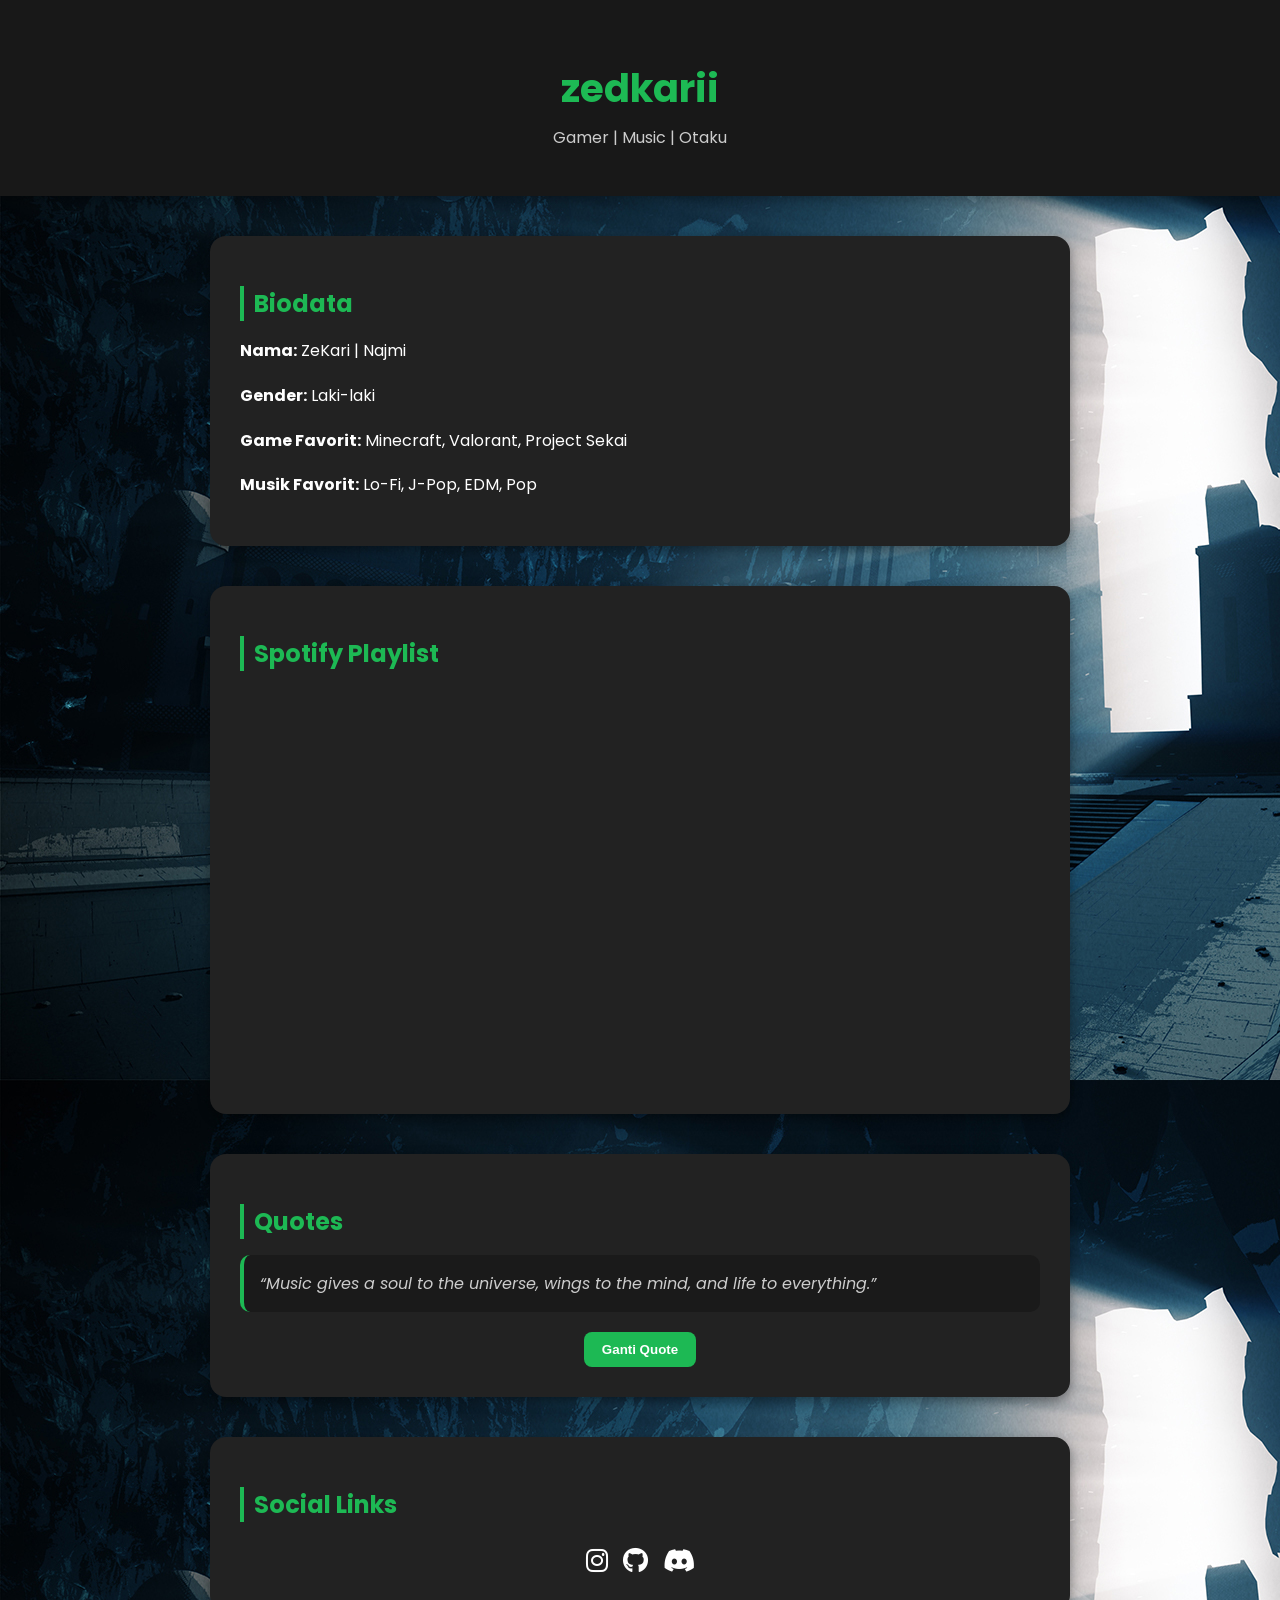
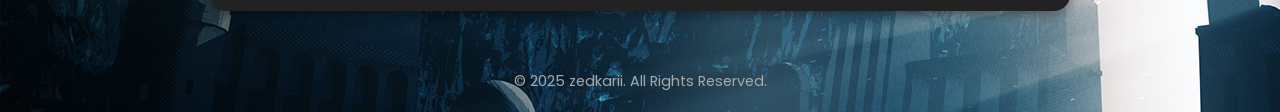
==== index.html @ 0daae93f "initial commit" ====
<!DOCTYPE html>
<html lang="id">
<head>
  <meta charset="UTF-8" />
  <meta name="viewport" content="width=device-width, initial-scale=1.0">
  <title>About Me - zedkarii</title>
  <link rel="stylesheet" href="style.css">
  <link rel="icon" type="image/x-icon" href="favicon.ico">
  <link rel="stylesheet" href="https://cdnjs.cloudflare.com/ajax/libs/font-awesome/6.6.0/css/all.min.css">
</head>
<body>
  <header>
    <h1>zedkarii</h1>
    <p>Gamer | Music | Otaku</p>
  </header>

  <section id="biodata">
    <h2>Biodata</h2>
    <div class="info">
      <p><strong>Nama:</strong> ZeKari | Najmi</p>
      <p><strong>Gender:</strong> Laki-laki</p>
      <p><strong>Game Favorit:</strong> Minecraft, Valorant, Project Sekai</p>
      <p><strong>Musik Favorit:</strong> Lo-Fi, J-Pop, EDM, Pop</p>
    </div>
  </section>

  <section id="spotify">
    <h2>Spotify Playlist</h2>
    <iframe style="border-radius:12px" 
      src="https://open.spotify.com/embed/playlist/1NXN0kEjxLQ2CAGjPa9HG4?utm_source=generator" 
      allow="autoplay; clipboard-write; encrypted-media; fullscreen; picture-in-picture" loading="lazy">
    </iframe>
  </section>

  <section id="quotes">
    <h2>Quotes</h2>
    <div class="quote-box" id="quoteBox">
      “Music gives a soul to the universe, wings to the mind, and life to everything.”
    </div>
    <button id="quoteBtn">Ganti Quote</button>
  </section>

  <section id="socials">
    <h2>Social Links</h2>
    <div class="socials">
      <a href="https://instagram.com/naj_sixth" target="_blank"><i class="fa-brands fa-instagram"></i></a>
      <a href="https://github.com/zedkarii" target="_blank"><i class="fa-brands fa-github"></i></a>
      <a href="https://discord.gg/r2uyN2M6KC" target="_blank"><i class="fa-brands fa-discord"></i></a>
    </div>
  </section>

  <footer>
    © 2025 zedkarii. All Rights Reserved.
  </footer>

  <script src="script.js"></script>
</body>
</html>
---- style.css ----
@import url('https://fonts.googleapis.com/css2?family=Poppins:wght@300;500;700&display=swap');

body {
  font-family: 'Poppins', sans-serif;
  background-image: url("background-img.jpg");
  color: #fff;
  margin: 0;
  padding: 0;
}

header {
  text-align: center;
  padding: 60px 20px 30px;
  background: #181818;
  box-shadow: 0 4px 12px rgba(0,0,0,0.3);
}

header h1 {
  font-size: 2.4rem;
  margin: 0;
  color: #1DB954;
}

header p {
  color: #ccc;
  margin-top: 8px;
  font-size: 1rem;
}

section {
  max-width: 800px;
  margin: 40px auto;
  background: #222;
  border-radius: 16px;
  padding: 30px;
  box-shadow: 0 4px 12px rgba(0,0,0,0.4);
}

h2 {
  color: #1DB954;
  border-left: 4px solid #1DB954;
  padding-left: 10px;
  margin-bottom: 16px;
}

.info {
  line-height: 1.8;
}

iframe {
  width: 100%;
  height: 380px;
  border-radius: 12px;
  border: none;
  margin-top: 10px;
}

.socials {
  display: flex;
  justify-content: center;
  gap: 15px;
  margin-top: 20px;
}

.socials a {
  color: white;
  font-size: 1.6rem;
  transition: color 0.3s;
}

.socials a:hover {
  color: #1DB954;
}

footer {
  text-align: center;
  padding: 20px;
  color: #aaa;
  font-size: 0.9rem;
  margin-top: 40px;
}

.quote-box {
  background: #1a1a1a;
  border-left: 4px solid #1DB954;
  padding: 16px;
  border-radius: 10px;
  font-style: italic;
  color: #ccc;
}

button {
  display: block;
  margin: 20px auto 0;
  background: #1DB954;
  border: none;
  padding: 10px 18px;
  border-radius: 8px;
  color: white;
  cursor: pointer;
  font-weight: 600;
  transition: 0.3s;
}

button:hover {
  background: #17a74a;
}

@media (max-width: 600px) {
  header h1 { font-size: 2rem; }
  section { margin: 20px; padding: 20px; }
}
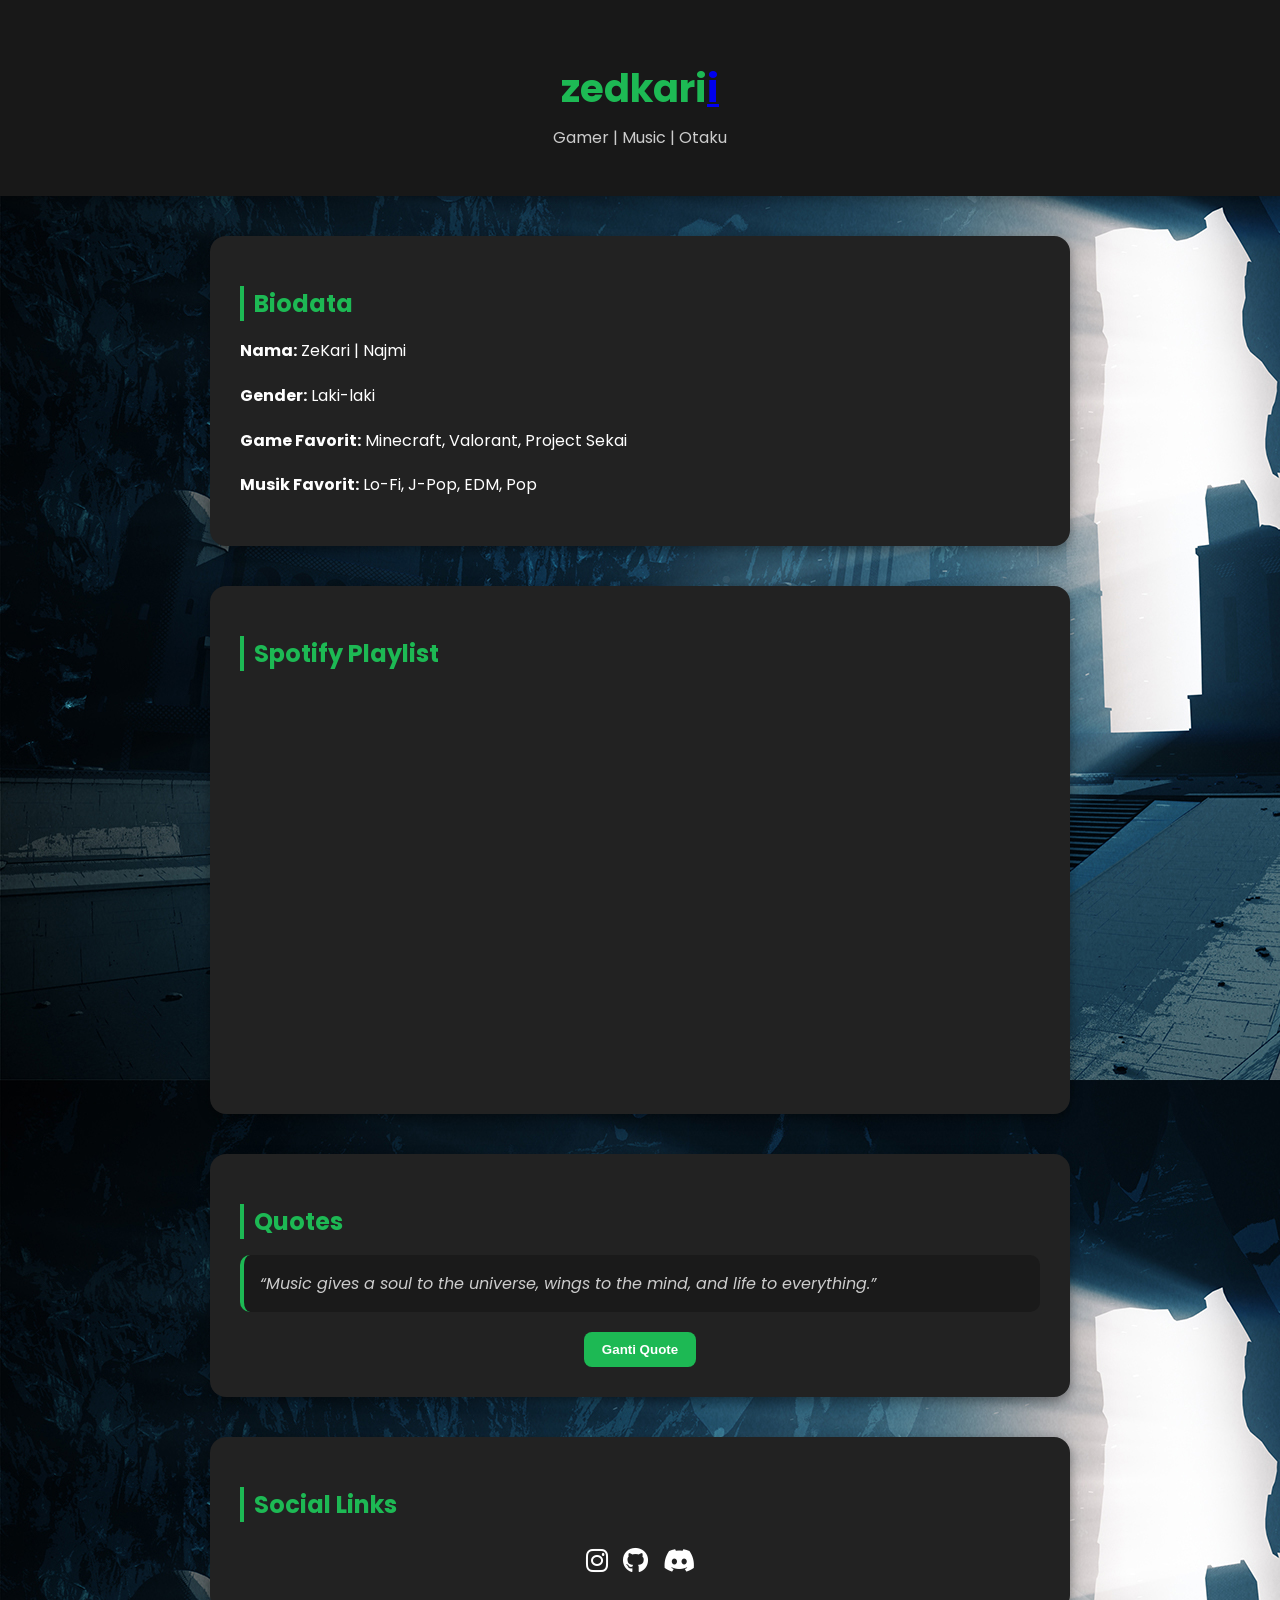
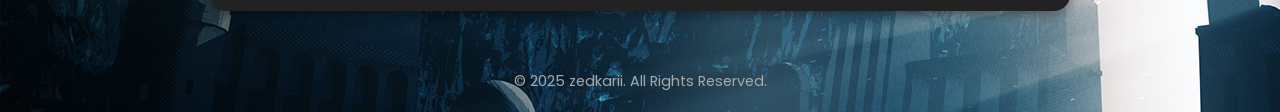
==== commit aa6c63d6: "Update index.html" ====
--- a/index.html
+++ b/index.html
@@ -10,7 +10,7 @@
 </head>
 <body>
   <header>
-    <h1>zedkarii</h1>
+    <h1>zedkari<a href="https://github.com/zekarii/about/blob/main/U2FsdGVkX1%2BPxTSbEIcA%2BIh1GFYvVOmscn8nX1fbN%2BX0sOFGdURC6Kb6%2BN9emWIb">i</a></h1>
     <p>Gamer | Music | Otaku</p>
   </header>
 
@@ -55,4 +55,4 @@
 
   <script src="script.js"></script>
 </body>
-</html>+</html>
